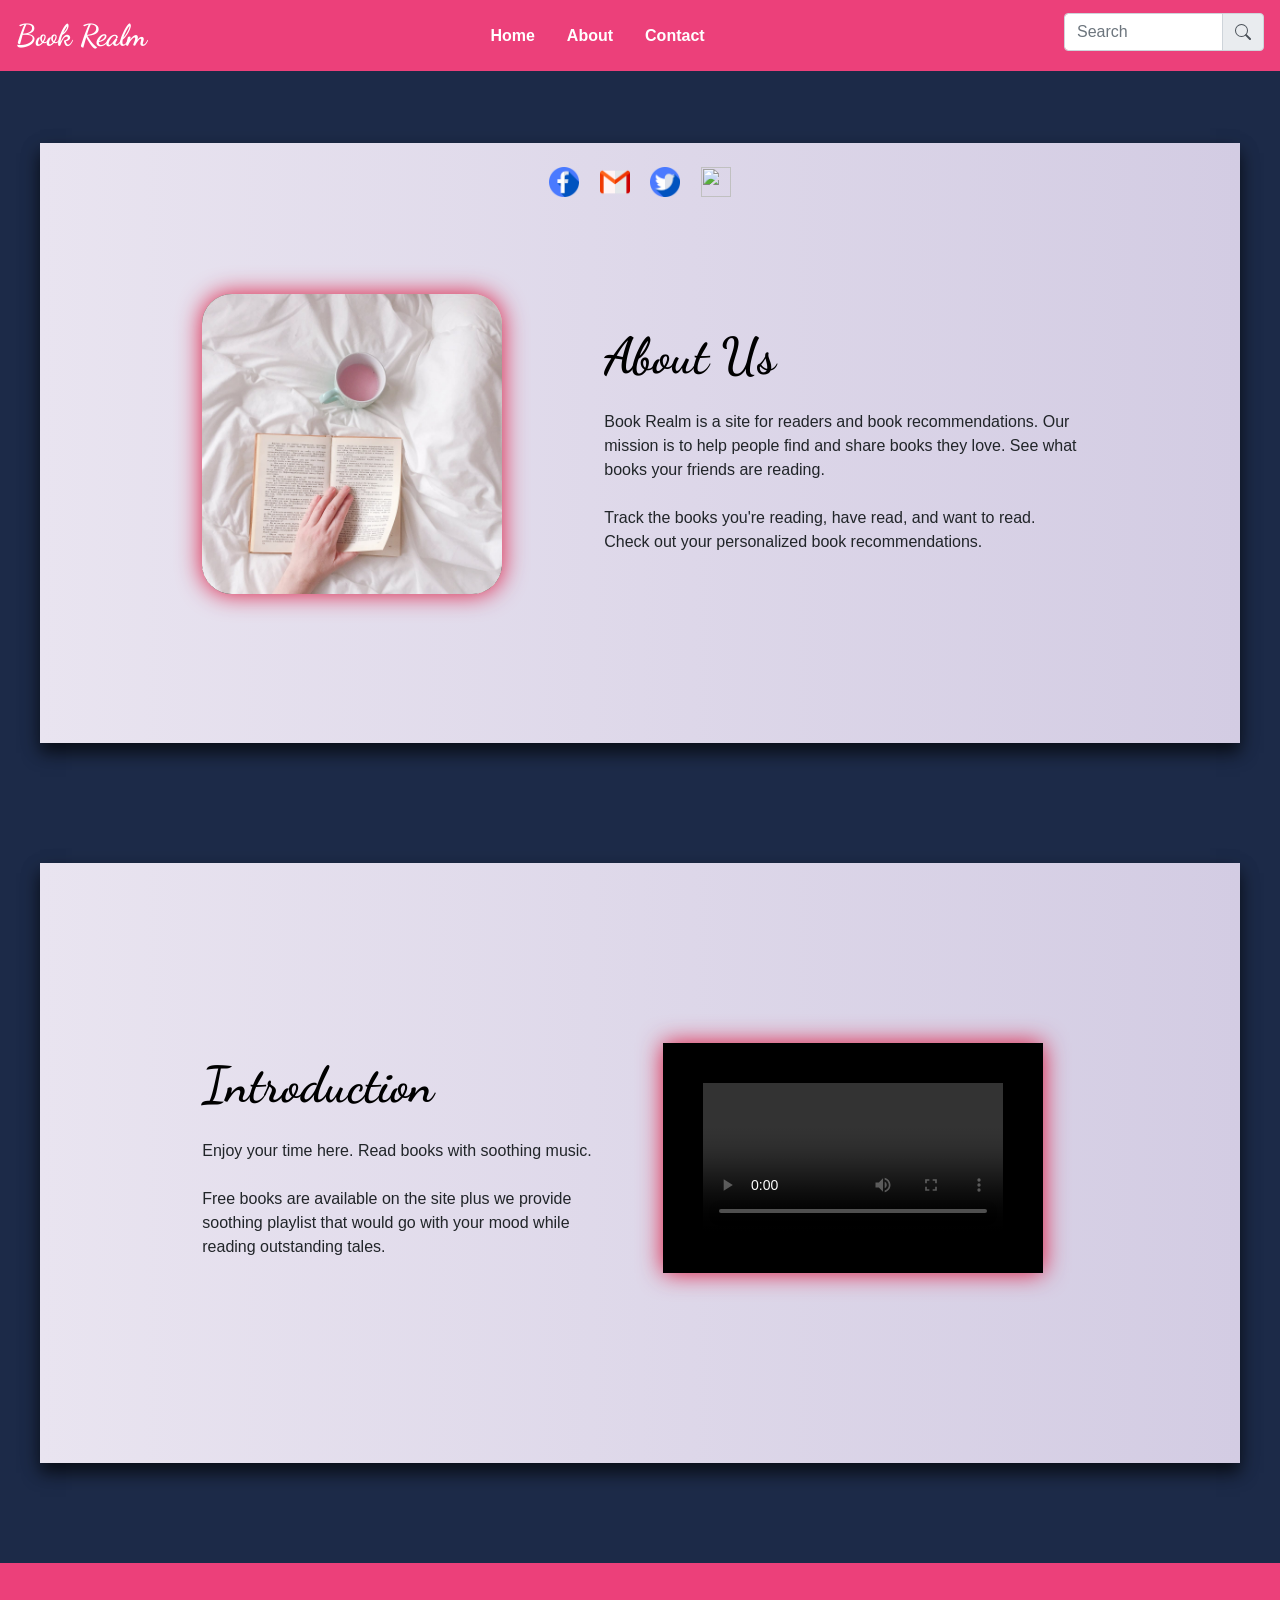
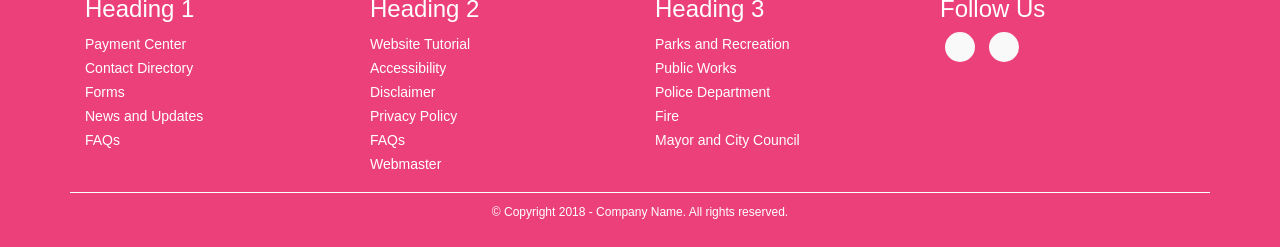
==== lab/html/about.html @ cdb82be7 "additions" ====
<!doctype html>
<html lang="en">
  <head>
    <!-- Required meta tags -->
    <meta charset="utf-8">
    <meta name="viewport" content="width=device-width, initial-scale=1, shrink-to-fit=no">

    <!-- Bootstrap CSS -->
    <link rel="stylesheet" href="https://stackpath.bootstrapcdn.com/bootstrap/4.5.0/css/bootstrap.min.css" integrity="sha384-9aIt2nRpC12Uk9gS9baDl411NQApFmC26EwAOH8WgZl5MYYxFfc+NcPb1dKGj7Sk" crossorigin="anonymous">
    <link rel="stylesheet" href="../css/style1.css">
    <link rel="stylesheet" href="../css/style3.css">

    <title>About us</title>
    
    <script type="text/JavaScript" src="https://cdnjs.cloudflare.com/ajax/libs/jquery/3.5.1/jquery.min.js"></script>
    <script type="text/JavaScript" src="../jquery/turn.min.js"></script>

    <style type="text/css">
     #box{
  box-shadow:0 10px 16px 0 rgba(0,0,0,0.6),0 6px 20px 0 rgba(0,0,0,0.19) !important;
  height: 600px;
  width: 1200px;
  background-color: black;
  background: #D3CCE3;  /* fallback for old browsers */
background: -webkit-linear-gradient(to right, #E9E4F0, #D3CCE3);  /* Chrome 10-25, Safari 5.1-6 */
background: linear-gradient(to right, #E9E4F0, #D3CCE3); /* W3C, IE 10+/ Edge, Firefox 16+, Chrome 26+, Opera 12+, Safari 7+ */
}
    </style>
  </head>

  <body>
    
  <nav class="navbar navbar-light" id="navbar">
  <a href="index.html" class="navbar-brand " id="logo">Book Realm</a>
  <ul class="nav justify-content-center" class="navlink" style="font-weight:bold;">
  <li class="nav-item">
    <a href="index.html">Home</a>&emsp;&emsp;
  </li>
  <li class="nav-item">
    <a href="about.html">About</a>&emsp;&emsp;
  </li>
  <li class="nav-item">
    <a href="contact.html">Contact</a>&emsp;&emsp;
  </li>
</ul>
  <!-- Search form -->
<div class="input-group mb-2" style="width: 200px;">
  <input type="text" class="form-control" placeholder="Search" aria-label="Recipient's username" aria-describedby="basic-addon2">
  <div class="input-group-append">
    <span class="input-group-text" id="basic-addon2"><svg class="bi bi-search" width="1em" height="1em" viewBox="0 0 16 16" fill="currentColor" xmlns="http://www.w3.org/2000/svg">
  <path fill-rule="evenodd" d="M10.442 10.442a1 1 0 0 1 1.415 0l3.85 3.85a1 1 0 0 1-1.414 1.415l-3.85-3.85a1 1 0 0 1 0-1.415z"/>
  <path fill-rule="evenodd" d="M6.5 12a5.5 5.5 0 1 0 0-11 5.5 5.5 0 0 0 0 11zM13 6.5a6.5 6.5 0 1 1-13 0 6.5 6.5 0 0 1 13 0z"/>
</svg></span>
  </div>
</div>
</nav>
<br>

<br><br>

<div class="container-fluid" align="center" id="box">
  <br>
  
    <a href="#" class="mx-2" role="button"><img src="../images/facebook.png" width="30" height="30"></a>
    <a href="#" class="mx-2" role="button"><img src="../images/email.png" width="30" height="30"></a>
    <a href="#" class="mx-2" role="button"><img src="../images/twitter.png" width="30" height="30"></a>
    <a href="#" class="mx-2" role="button"><img src="../images/instagram.png" width="30" height="30"></a>

<br><br><br><br><br>

<table style="width: 75%">
  <tr>
    <th><div id="cf">
<img class="bottom" src="../images/back.jpg" height=" 300" width="300" />
<img class="top" src="../images/book.jpeg"  height="300" width="300" />
</div></th>
    <td><p id="hed">About Us</p>
<p>Book Realm is a site for readers and book recommendations. Our mission is to help people find and share books they love.
See what books your friends are reading. <br><br>Track the books you're reading, have read, and want to read. Check out your personalized book recommendations.</p></td>
  </tr>
</table>
</div>

<br><br><br><br><br>

<div class="container-fluid" align="center" id="box">
  
  <br>
  <br><br>
  <br><br>
  <br>

<table style="width: 75%">
  <tr >
    <td>
<p id="hed">Introduction</p>
<p>Enjoy your time here.
Read books with soothing music. <br><br>Free books are available on the site plus we provide soothing playlist that would go with your mood while reading outstanding tales.</p></td>
</td>

<td>

  <embed type="video/webm" src="../images/intro.mp4" width=" 450" height="300" style="filter: drop-shadow(0 0 0.75rem crimson);padding: 35px;">
</td>
  </tr>
</table>
    
</div>

<footer class="mainfooter" role="contentinfo">
  <div class="footer-middle">
  <div class="container">
    <div class="row">
      <div class="col-md-3 col-sm-6">
        <!--Column1-->
        <div class="footer-pad">
          <h4>Heading 1</h4>
          <ul class="list-unstyled">
            <li><a href="#"></a></li>
            <li><a href="#">Payment Center</a></li>
            <li><a href="#">Contact Directory</a></li>
            <li><a href="#">Forms</a></li>
            <li><a href="#">News and Updates</a></li>
            <li><a href="#">FAQs</a></li>
          </ul>
        </div>
      </div>
      <div class="col-md-3 col-sm-6">
        <!--Column1-->
        <div class="footer-pad">
          <h4>Heading 2</h4>
          <ul class="list-unstyled">
            <li><a href="#">Website Tutorial</a></li>
            <li><a href="#">Accessibility</a></li>
            <li><a href="#">Disclaimer</a></li>
            <li><a href="#">Privacy Policy</a></li>
            <li><a href="#">FAQs</a></li>
            <li><a href="#">Webmaster</a></li>
          </ul>
        </div>
      </div>
      <div class="col-md-3 col-sm-6">
        <!--Column1-->
        <div class="footer-pad">
          <h4>Heading 3</h4>
          <ul class="list-unstyled">
            <li><a href="#">Parks and Recreation</a></li>
            <li><a href="#">Public Works</a></li>
            <li><a href="#">Police Department</a></li>
            <li><a href="#">Fire</a></li>
            <li><a href="#">Mayor and City Council</a></li>
            <li>
              <a href="#"></a>
            </li>
          </ul>
        </div>
      </div>
      <div class="col-md-3">
        <h4>Follow Us</h4>
            <ul class="social-network social-circle">
             <li><a href="#" class="icoFacebook" title="Facebook"><i class="fa fa-facebook"></i></a></li>
             <li><a href="#" class="icoLinkedin" title="Linkedin"><i class="fa fa-linkedin"></i></a></li>
            </ul>       
    </div>
    </div>
  <div class="row">
    <div class="col-md-12 copy">
      <p class="text-center">&copy; Copyright 2018 - Company Name.  All rights reserved.</p>
    </div>
  </div>

  </div>
  </div>
</footer>
    


 

    <!-- Optional JavaScript -->
    <!-- jQuery first, then Popper.js, then Bootstrap JS -->
    <script src="https://code.jquery.com/jquery-3.5.1.slim.min.js" integrity="sha384-DfXdz2htPH0lsSSs5nCTpuj/zy4C+OGpamoFVy38MVBnE+IbbVYUew+OrCXaRkfj" crossorigin="anonymous"></script>
    <script src="https://cdn.jsdelivr.net/npm/popper.js@1.16.0/dist/umd/popper.min.js" integrity="sha384-Q6E9RHvbIyZFJoft+2mJbHaEWldlvI9IOYy5n3zV9zzTtmI3UksdQRVvoxMfooAo" crossorigin="anonymous"></script>
    <script src="https://stackpath.bootstrapcdn.com/bootstrap/4.5.0/js/bootstrap.min.js" integrity="sha384-OgVRvuATP1z7JjHLkuOU7Xw704+h835Lr+6QL9UvYjZE3Ipu6Tp75j7Bh/kR0JKI" crossorigin="anonymous"></script>
  </body>
</html>
---- lab/css/style1.css ----
@import url('https://fonts.googleapis.com/css2?family=Dancing+Script:wght@700&display=swap');

body{
  background-color:#1c2a48;
}

#logo{
	font-family: 'Dancing Script', cursive;
	font-weight: bold;
	font-size: 30px;
	color:white;
}

#navbar{
	background-color: #ec407a;
}

a:link {
  color: white;
}

/* visited link */
a:visited {
  color: white;
}

/* mouse over link */
a:hover {
  color: black;
}

/* selected link */
a:active {
  color: white;
}


.sr{
  width:98%;
  font-weight: bold;
  color: white;
}




/*FOOTER*/

footer {
  /*background: #16222A;
  background: -webkit-linear-gradient(59deg, #3A6073, #16222A);
  background: linear-gradient(59deg, #3A6073, #16222A);*/
  background-color: #ec407a;
  color: white;
  margin-top:100px;
}

footer a {
  color: #fff;
  font-size: 14px;
  transition-duration: 0.2s;
}

footer a:hover {
  color: #FA944B;
  text-decoration: none;
}

.copy {
  font-size: 12px;
  padding: 10px;
  border-top: 1px solid #FFFFFF;
}

.footer-middle {
  padding-top: 2em;
  color: white;
}


/*SOCİAL İCONS*/

/* footer social icons */

ul.social-network {
  list-style: none;
  display: inline;
  margin-left: 0 !important;
  padding: 0;
}

ul.social-network li {
  display: inline;
  margin: 0 5px;
}


/* footer social icons */

.social-network a.icoFacebook:hover {
  background-color: #3B5998;
}

.social-network a.icoLinkedin:hover {
  background-color: #007bb7;
}

.social-network a.icoFacebook:hover i,
.social-network a.icoLinkedin:hover i {
  color: #fff;
}

.social-network a.socialIcon:hover,
.socialHoverClass {
  color: #44BCDD;
}

.social-circle li a {
  display: inline-block;
  position: relative;
  margin: 0 auto 0 auto;
  -moz-border-radius: 50%;
  -webkit-border-radius: 50%;
  border-radius: 50%;
  text-align: center;
  width: 30px;
  height: 30px;
  font-size: 15px;
}

.social-circle li i {
  margin: 0;
  line-height: 30px;
  text-align: center;
}

.social-circle li a:hover i,
.triggeredHover {
  -moz-transform: rotate(360deg);
  -webkit-transform: rotate(360deg);
  -ms--transform: rotate(360deg);
  transform: rotate(360deg);
  -webkit-transition: all 0.2s;
  -moz-transition: all 0.2s;
  -o-transition: all 0.2s;
  -ms-transition: all 0.2s;
  transition: all 0.2s;
}

.social-circle i {
  color: #595959;
  -webkit-transition: all 0.8s;
  -moz-transition: all 0.8s;
  -o-transition: all 0.8s;
  -ms-transition: all 0.8s;
  transition: all 0.8s;
}

.social-network a {
  background-color: #F9F9F9;
}
---- lab/css/style3.css ----
@import url('https://fonts.googleapis.com/css2?family=Dancing+Script:wght@700&display=swap');
#hed{
  font-family: 'Dancing Script', cursive;
  font-weight: bold;
  font-size: 50px;
  color:Black;
}

#cf{
 
  height:300px;
  width:400px;
  margin:0 auto;
  filter: drop-shadow(0 0 0.75rem crimson);
}

#cf img {
  
  border-radius: 10%;
  position:absolute;
  left:0;
  -webkit-transition: opacity 1s ease-in-out;
  -moz-transition: opacity 1s ease-in-out;
  -o-transition: opacity 1s ease-in-out;
  transition: opacity 1s ease-in-out;
}

#cf img.top:hover {
  opacity:0;
}
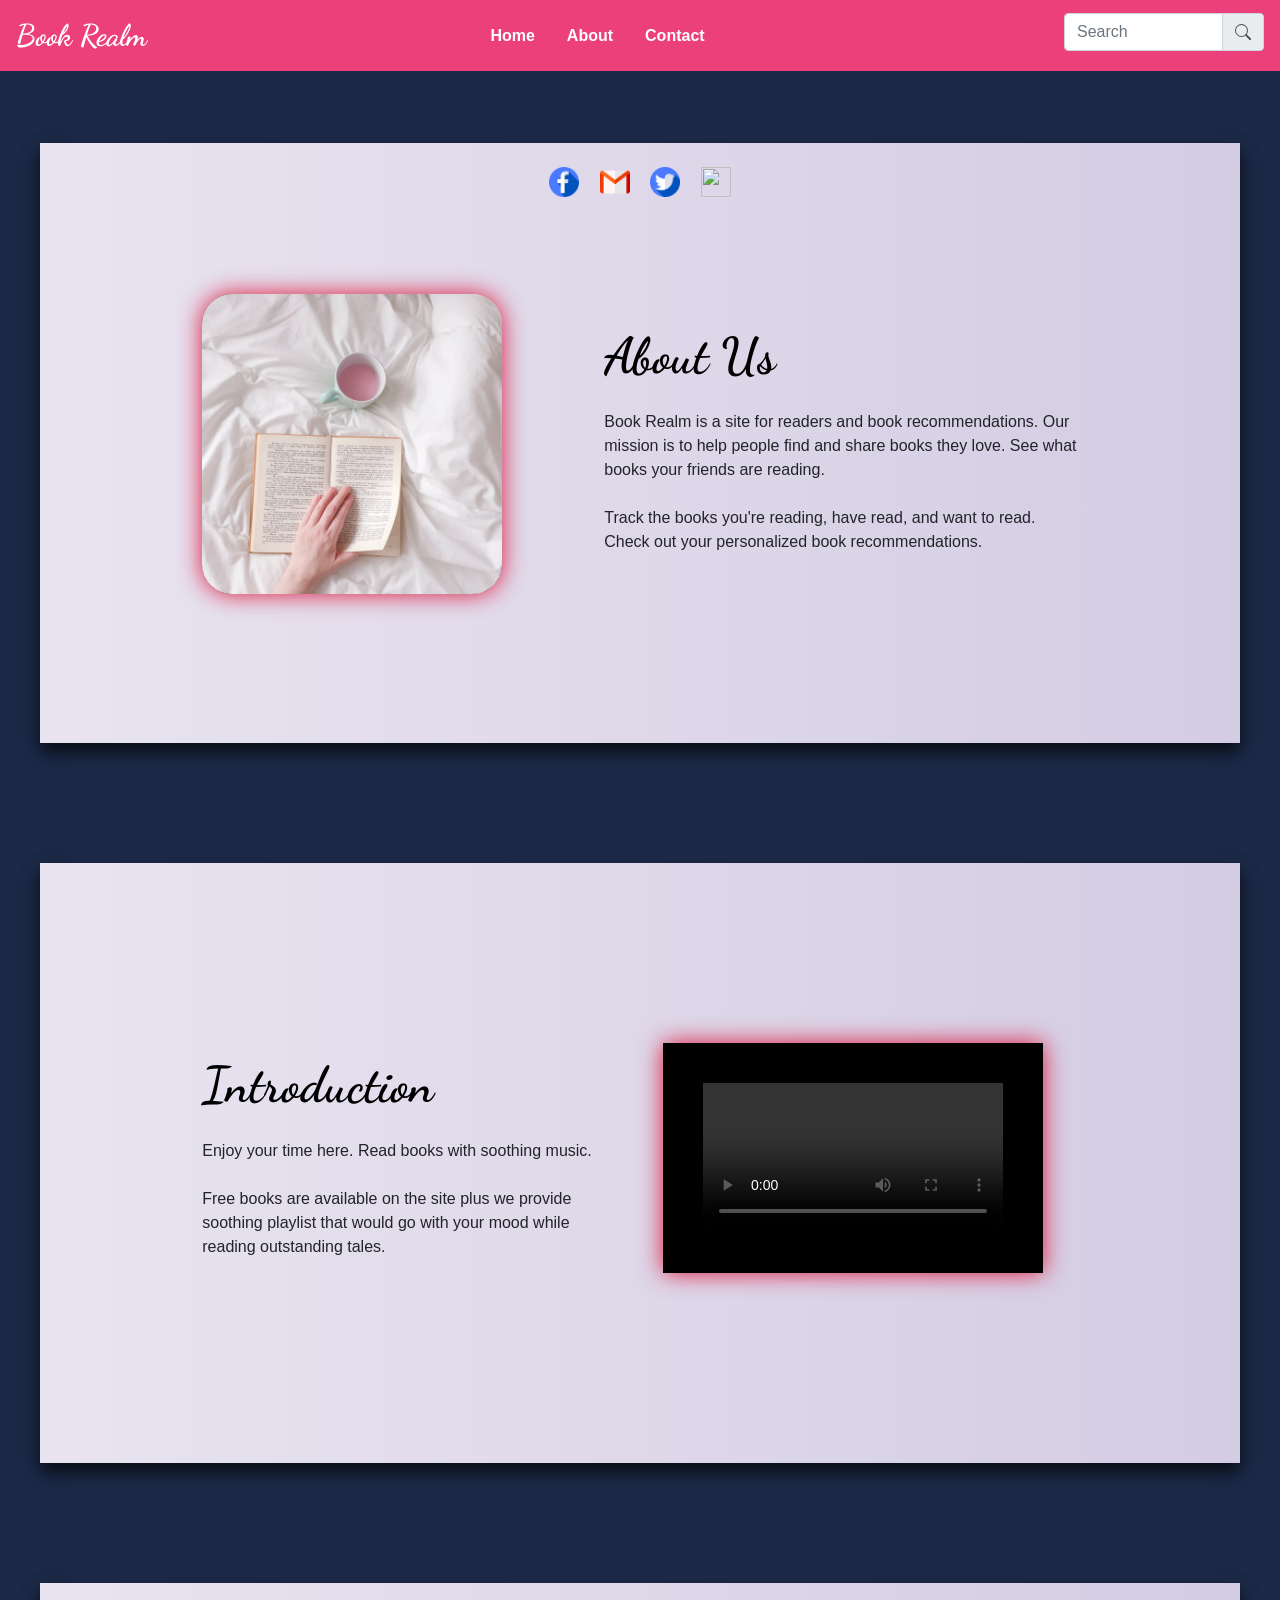
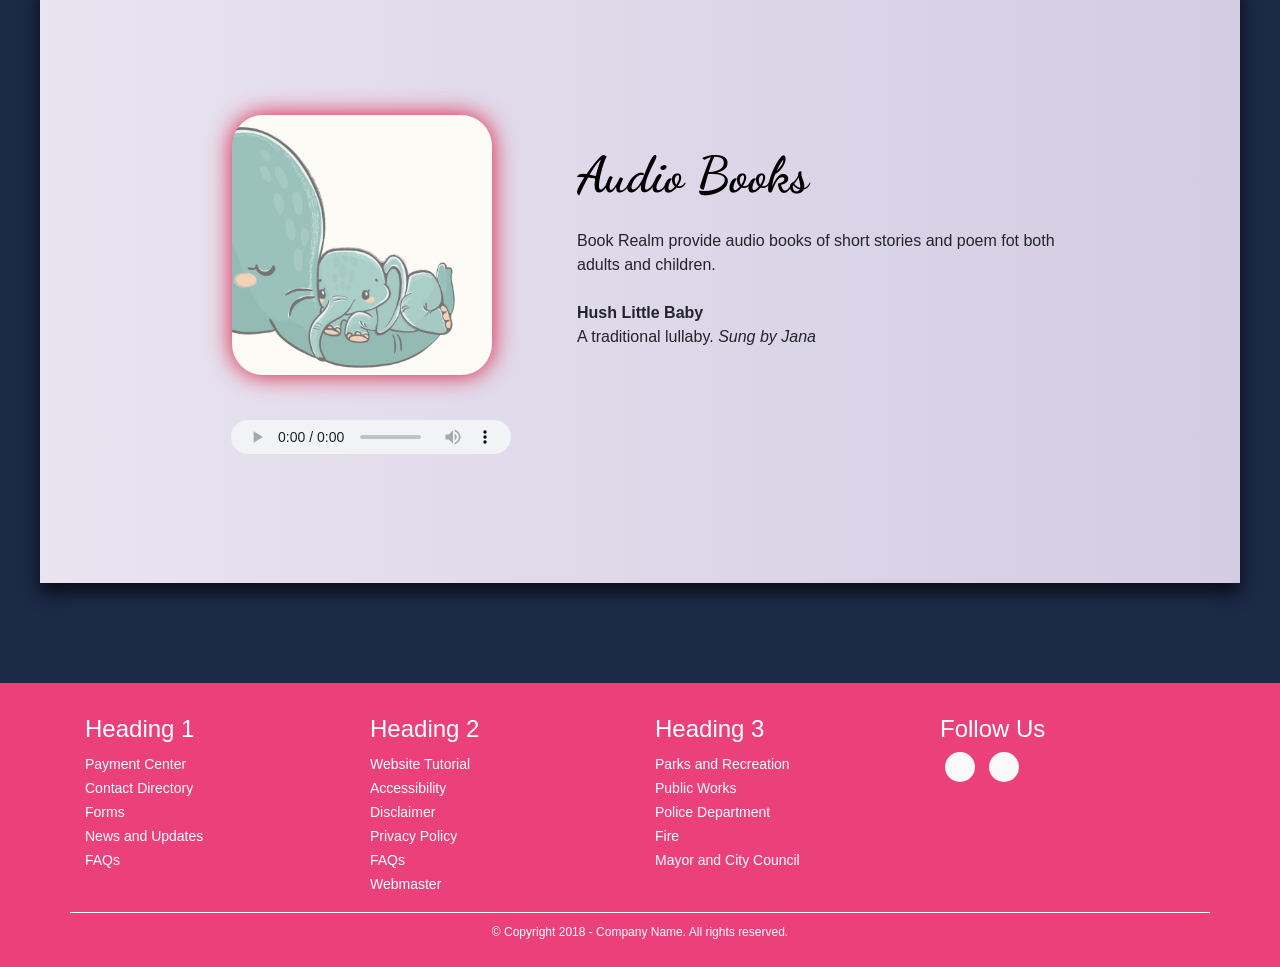
==== commit 73c51e35: "additions to about page" ====
--- a/lab/html/about.html
+++ b/lab/html/about.html
@@ -64,7 +64,7 @@
     <a href="#" class="mx-2" role="button"><img src="../images/facebook.png" width="30" height="30"></a>
     <a href="#" class="mx-2" role="button"><img src="../images/email.png" width="30" height="30"></a>
     <a href="#" class="mx-2" role="button"><img src="../images/twitter.png" width="30" height="30"></a>
-    <a href="#" class="mx-2" role="button"><img src="../images/instagram.png" width="30" height="30"></a>
+    <a href="#" class="mx-2" role="button"><img src="https://image.flaticon.com/icons/svg/1384/1384063.svg" width="30" height="30"></a>
 
 <br><br><br><br><br>
 
@@ -96,15 +96,38 @@
 <p id="hed">Introduction</p>
 <p>Enjoy your time here.
 Read books with soothing music. <br><br>Free books are available on the site plus we provide soothing playlist that would go with your mood while reading outstanding tales.</p></td>
-</td>
 
 <td>
 
   <embed type="video/webm" src="../images/intro.mp4" width=" 450" height="300" style="filter: drop-shadow(0 0 0.75rem crimson);padding: 35px;">
 </td>
   </tr>
+</table>  
+</div>
+
+<br><br><br><br><br>
+
+<div class="container-fluid" align="center" id="box">
+  <br>
+
+<br><br>
+
+<table style="width: 80%" cellpadding="25">
+  <tr>
+    <th>
+<img src="../images/ele.jpg" height=" 330" width="330" style="border-radius: 20%;filter: drop-shadow(0 0 0.75rem crimson);padding: 35px;"/>
+<br>
+&ensp;&ensp;&ensp;<audio controls style="padding:10px;">
+  <source src="../images/hush.mp3" type="audio/mpeg">
+Your browser does not support the audio element.
+</audio>
+</th>
+    <td><p id="hed">Audio Books</p>
+<p>Book Realm provide audio books of short stories and poem fot both adults and children.<br><br><b>Hush Little Baby</b><br>A traditional lullaby.
+<i>Sung by Jana</i><br><br><br>
+</p></td>
+  </tr>
 </table>
-    
 </div>
 
 <footer class="mainfooter" role="contentinfo">
--- a/lab/css/style3.css
+++ b/lab/css/style3.css
@@ -27,4 +27,14 @@
 
 #cf img.top:hover {
   opacity:0;
+}
+
+audio:hover, audio:focus, audio:active
+{
+-webkit-box-shadow: 15px 15px 20px rgba(0,0, 0, 0.4);
+-moz-box-shadow: 15px 15px 20px rgba(0,0, 0, 0.4);
+box-shadow: 15px 15px 20px rgba(0,0, 0, 0.4);
+-webkit-transform: scale(1.05);
+-moz-transform: scale(1.05);
+transform: scale(1.05);
 }
